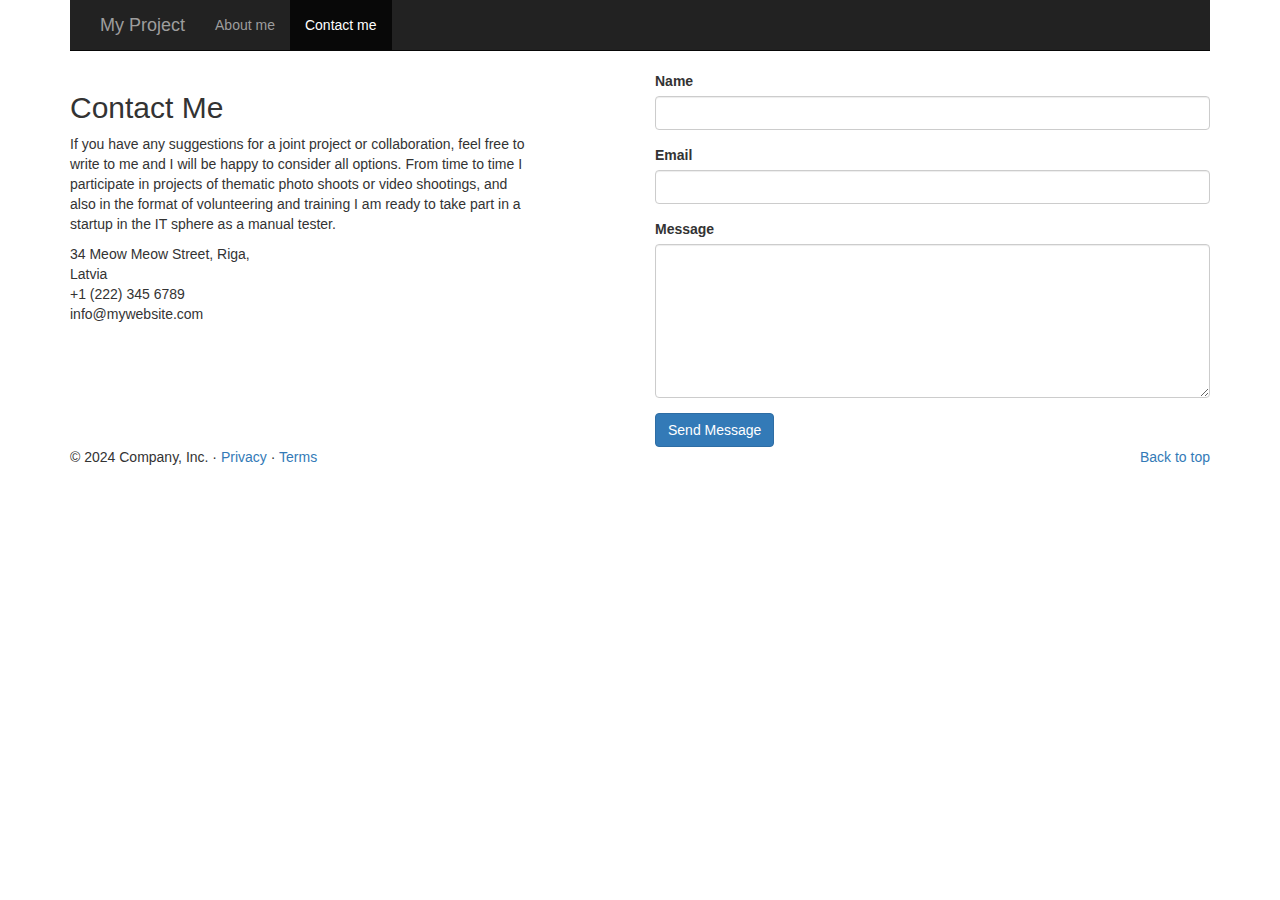
==== contactpage.html @ 27ccceea "Change label" ====
<!doctype html>
<html lang="en">

<head>
  <meta charset="utf-8">
  <meta http-equiv="X-UA-Compatible" content="IE=edge">
  <meta name="viewport" content="width=device-width, initial-scale=1">
  <link rel="apple-touch-icon" sizes="180x180" href="favicon/apple-touch-icon.png">
  <link rel="icon" type="image/png" sizes="32x32" href="favicon/favicon-32x32.png">
  <link rel="icon" type="image/png" sizes="16x16" href="favicon/favicon-16x16.png">
  <link rel="manifest" href="favicon/site.webmanifest">

  <title>Svetlana Frolova - My Project</title>

  <link href="https://fonts.googleapis.com/css?family=Poppins:300,400,500,700,900&amp;display=swap" rel="stylesheet">

  <link rel="stylesheet" href="https://cdn.jsdelivr.net/npm/bootstrap@3.4.1/dist/css/bootstrap.min.css"
    integrity="sha384-HSMxcRTRxnN+Bdg0JdbxYKrThecOKuH5zCYotlSAcp1+c8xmyTe9GYg1l9a69psu" crossorigin="anonymous">
  <link href="main.css" rel="stylesheet">
  <link href="icons/style.css" rel="stylesheet">
</head>

<body>
  <div class="navbar-wrapper">
    <div class="container">

      <nav class="navbar navbar-inverse navbar-static-top col-md-12">
        <div class="container">
          <div class="navbar-header">
            <button type="button" class="navbar-toggle collapsed" data-toggle="collapse" data-target="#navbar"
              aria-expanded="false" aria-controls="navbar">
              <span class="sr-only">Toggle navigation</span>
              <span class="icon-bar"></span>
              <span class="icon-bar"></span>
              <span class="icon-bar"></span>
            </button>
            <a class="navbar-brand" href="#"> My Project</a>
          </div>
          <div id="navbar" class="navbar-collapse collapse">
            <ul class="nav navbar-nav">
              <li><a href="./index.html">About me</a></li>
              <li class="active"><a href="./contactpage.html">Contact me</a></li>
            </ul>
          </div>
        </div>
      </nav>
    </div>
  </div>
  <div class="contact-content">
    <div class="container">
      <div class="row">
        <div class="col-md-5 mr-auto">
          <h2>Contact Me</h2>
          <p class="mb-5">If you have any suggestions for a joint project or collaboration, feel free to write to me 
            and I will be happy to consider all options. From time to time I participate in projects of thematic photo 
            shoots or video shootings, and also in the format of volunteering and training I am ready to take part in a 
            startup in the IT sphere as a manual tester.</p>

          <ul class="list-unstyled pl-md-5 mb-5">
            <li class="d-flex text-black mb-2">
              <span class="mr-3"><span class="icon-map"></span></span> 34 Meow Meow Street, Riga, <br> Latvia
            </li>
            <li class="d-flex text-black mb-2"><span class="mr-3"><span class="icon-phone"></span></span> +1 (222) 345
              6789</li>
            <li class="d-flex text-black"><span class="mr-3"><span class="icon-envelop"></span></span>
              info@mywebsite.com </li>
          </ul>
        </div>
        <div class="col-md-1"> <!-- колонка-мд на среднем устройстве(от планшета и больше)-1 колонка из 12, col-xs-12 значило бы
                               что займет все пространство, если уменьшать экран-->
        </div>
        <div class="col-md-6">
          <form class="mb-5" method="post" id="contactForm" name="contactForm" novalidate="novalidate">
            <div class="row">

              <div class="col-md-12 form-group">
                <label for="name" class="col-form-label">Name</label>
                <input type="text" class="form-control" name="name" id="name">
              </div>
            </div>
            <div class="row">
              <div class="col-md-12 form-group">
                <label for="email" class="col-form-label">Email</label>
                <input type="text" class="form-control" name="email" id="email">
              </div>
            </div>

            <div class="row">
              <div class="col-md-12 form-group">
                <label for="message" class="col-form-label">Message</label>
                <textarea class="form-control" name="message" id="message" cols="30" rows="7"></textarea>
              </div>
            </div>
            <div class="row">
              <div class="col-md-12">
                <input type="submit" value="Send Message" class="btn btn-primary rounded-0 py-2 px-4">
                <span class="submitting"></span> <!-- спан значит будет не весь ряд занимать-->
              </div>
            </div>
          </form>          
        </div>
      </div>
      <footer>
        <p class="pull-right"><a href="#">Back to top</a></p>
        <p>© 2024 Company, Inc. · <a href="#">Privacy</a> · <a href="#">Terms</a></p>
      </footer>
    </div>
  </div>





  <script src="https://code.jquery.com/jquery-1.12.4.min.js"
    integrity="sha384-nvAa0+6Qg9clwYCGGPpDQLVpLNn0fRaROjHqs13t4Ggj3Ez50XnGQqc/r8MhnRDZ"
    crossorigin="anonymous"></script>
  <!-- Include all compiled plugins (below), or include individual files as needed -->
  <script src="https://cdn.jsdelivr.net/npm/bootstrap@3.4.1/dist/js/bootstrap.min.js"
    integrity="sha384-aJ21OjlMXNL5UyIl/XNwTMqvzeRMZH2w8c5cRVpzpU8Y5bApTppSuUkhZXN0VxHd"
    crossorigin="anonymous"></script>
</body>

</html>
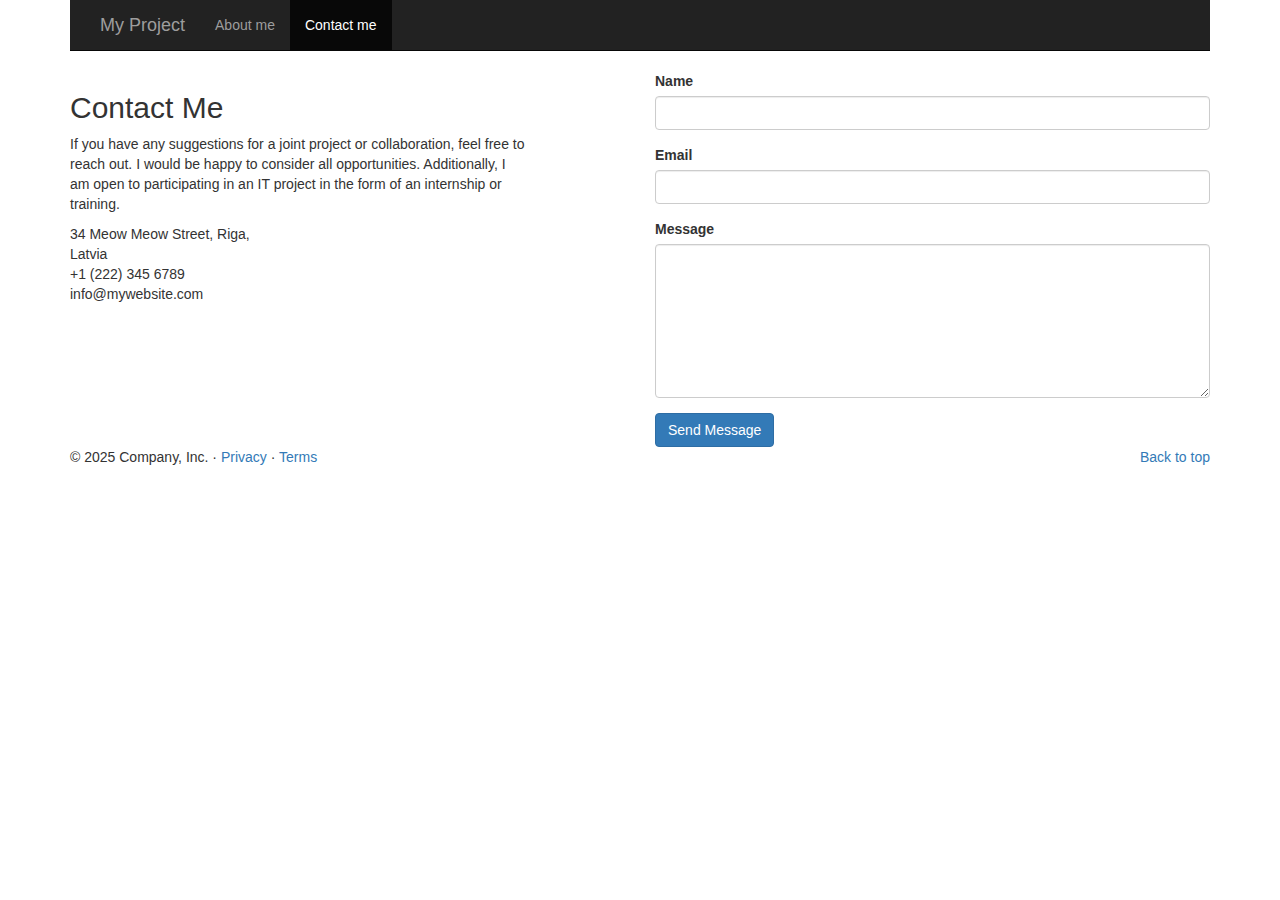
==== commit c4b32952: "Update Contact Page" ====
--- a/contactpage.html
+++ b/contactpage.html
@@ -34,7 +34,7 @@
               <span class="icon-bar"></span>
               <span class="icon-bar"></span>
             </button>
-            <a class="navbar-brand" href="#"> My Project</a>
+            <a class="navbar-brand" href="./index.html"> My Project</a>
           </div>
           <div id="navbar" class="navbar-collapse collapse">
             <ul class="nav navbar-nav">
@@ -51,10 +51,7 @@
       <div class="row">
         <div class="col-md-5 mr-auto">
           <h2>Contact Me</h2>
-          <p class="mb-5">If you have any suggestions for a joint project or collaboration, feel free to write to me 
-            and I will be happy to consider all options. From time to time I participate in projects of thematic photo 
-            shoots or video shootings, and also in the format of volunteering and training I am ready to take part in a 
-            startup in the IT sphere as a manual tester.</p>
+          <p class="mb-5">If you have any suggestions for a joint project or collaboration, feel free to reach out. I would be happy to consider all opportunities. Additionally, I am open to participating in an IT project in the form of an internship or training.</p>
 
           <ul class="list-unstyled pl-md-5 mb-5">
             <li class="d-flex text-black mb-2">
@@ -102,7 +99,7 @@
       </div>
       <footer>
         <p class="pull-right"><a href="#">Back to top</a></p>
-        <p>© 2024 Company, Inc. · <a href="#">Privacy</a> · <a href="#">Terms</a></p>
+        <p>© 2025 Company, Inc. · <a href="#">Privacy</a> · <a href="#">Terms</a></p>
       </footer>
     </div>
   </div>
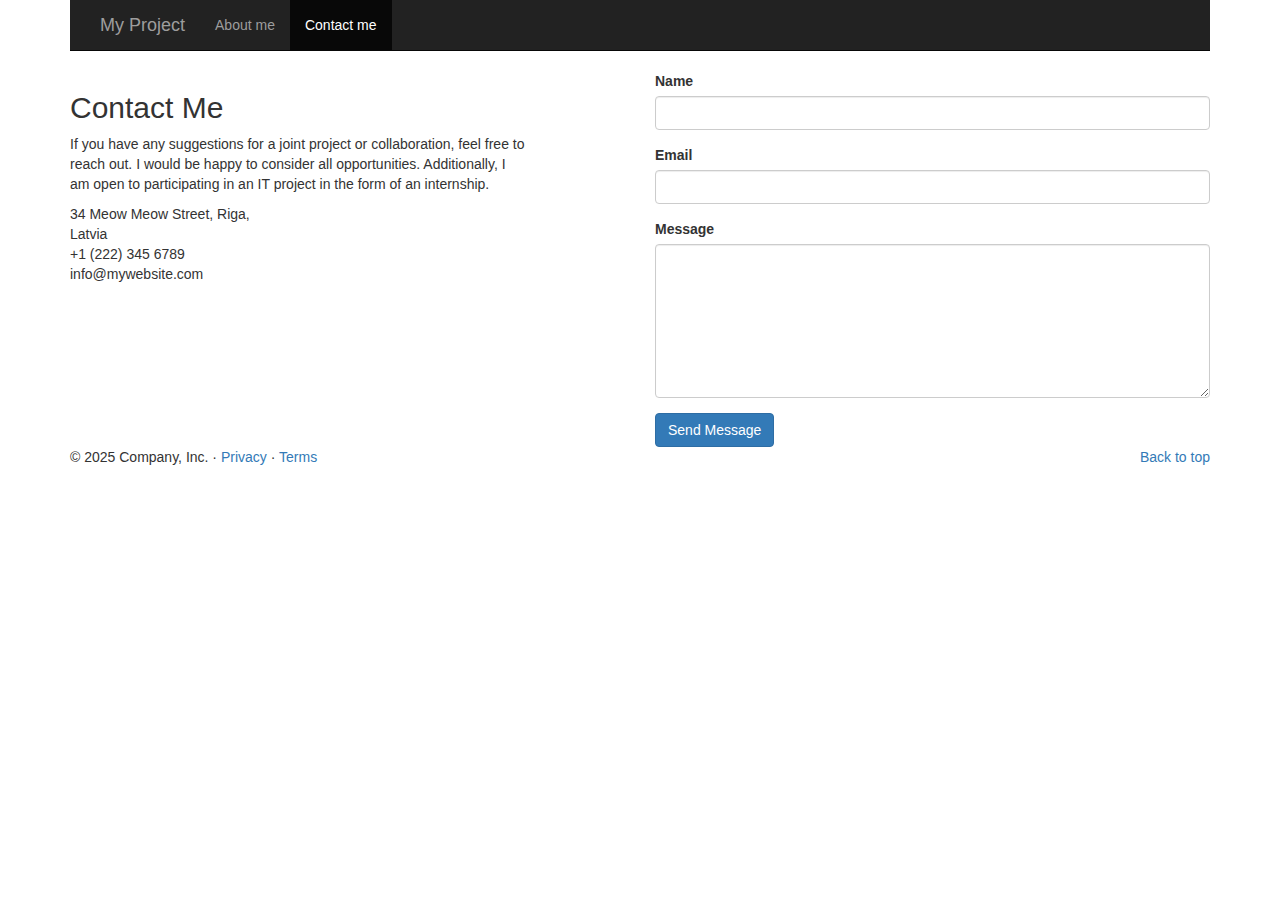
==== commit 0401ad03: "Update Carousel" ====
--- a/contactpage.html
+++ b/contactpage.html
@@ -51,7 +51,7 @@
       <div class="row">
         <div class="col-md-5 mr-auto">
           <h2>Contact Me</h2>
-          <p class="mb-5">If you have any suggestions for a joint project or collaboration, feel free to reach out. I would be happy to consider all opportunities. Additionally, I am open to participating in an IT project in the form of an internship or training.</p>
+          <p class="mb-5">If you have any suggestions for a joint project or collaboration, feel free to reach out. I would be happy to consider all opportunities. Additionally, I am open to participating in an IT project in the form of an internship.</p>
 
           <ul class="list-unstyled pl-md-5 mb-5">
             <li class="d-flex text-black mb-2">
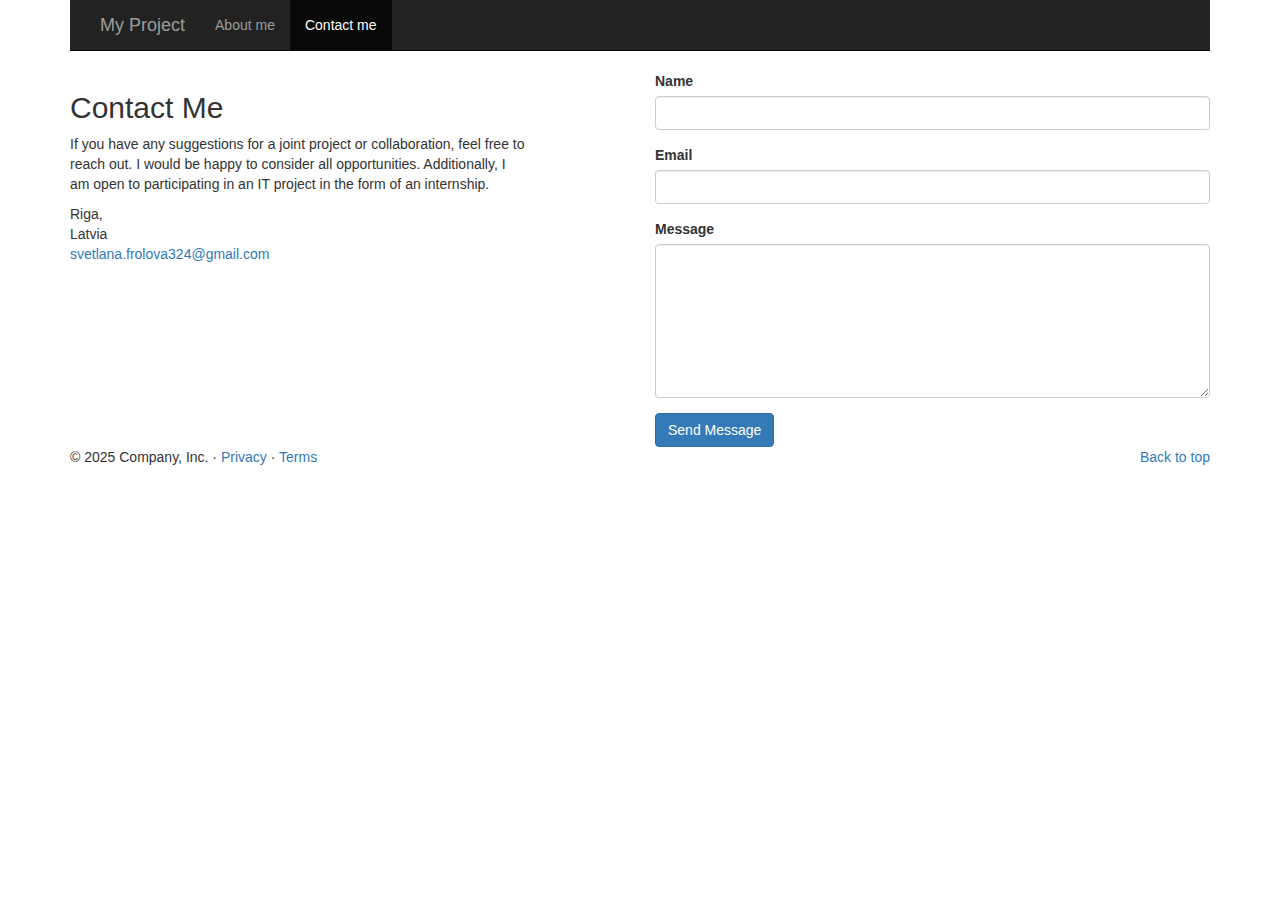
==== commit 08b5c13d: "Update Contact Me" ====
--- a/contactpage.html
+++ b/contactpage.html
@@ -55,12 +55,10 @@
 
           <ul class="list-unstyled pl-md-5 mb-5">
             <li class="d-flex text-black mb-2">
-              <span class="mr-3"><span class="icon-map"></span></span> 34 Meow Meow Street, Riga, <br> Latvia
+              <span class="mr-3"><span class="icon-map"></span></span> Riga, <br> Latvia
             </li>
-            <li class="d-flex text-black mb-2"><span class="mr-3"><span class="icon-phone"></span></span> +1 (222) 345
-              6789</li>
-            <li class="d-flex text-black"><span class="mr-3"><span class="icon-envelop"></span></span>
-              info@mywebsite.com </li>
+            <li class="d-flex text-black"><span class="mr-3"><span class="icon-envelop"></span></span><a href="mailto:svetlana.frolova324@gmail.com">
+              svetlana.frolova324@gmail.com </a> </li>
           </ul>
         </div>
         <div class="col-md-1"> <!-- колонка-мд на среднем устройстве(от планшета и больше)-1 колонка из 12, col-xs-12 значило бы
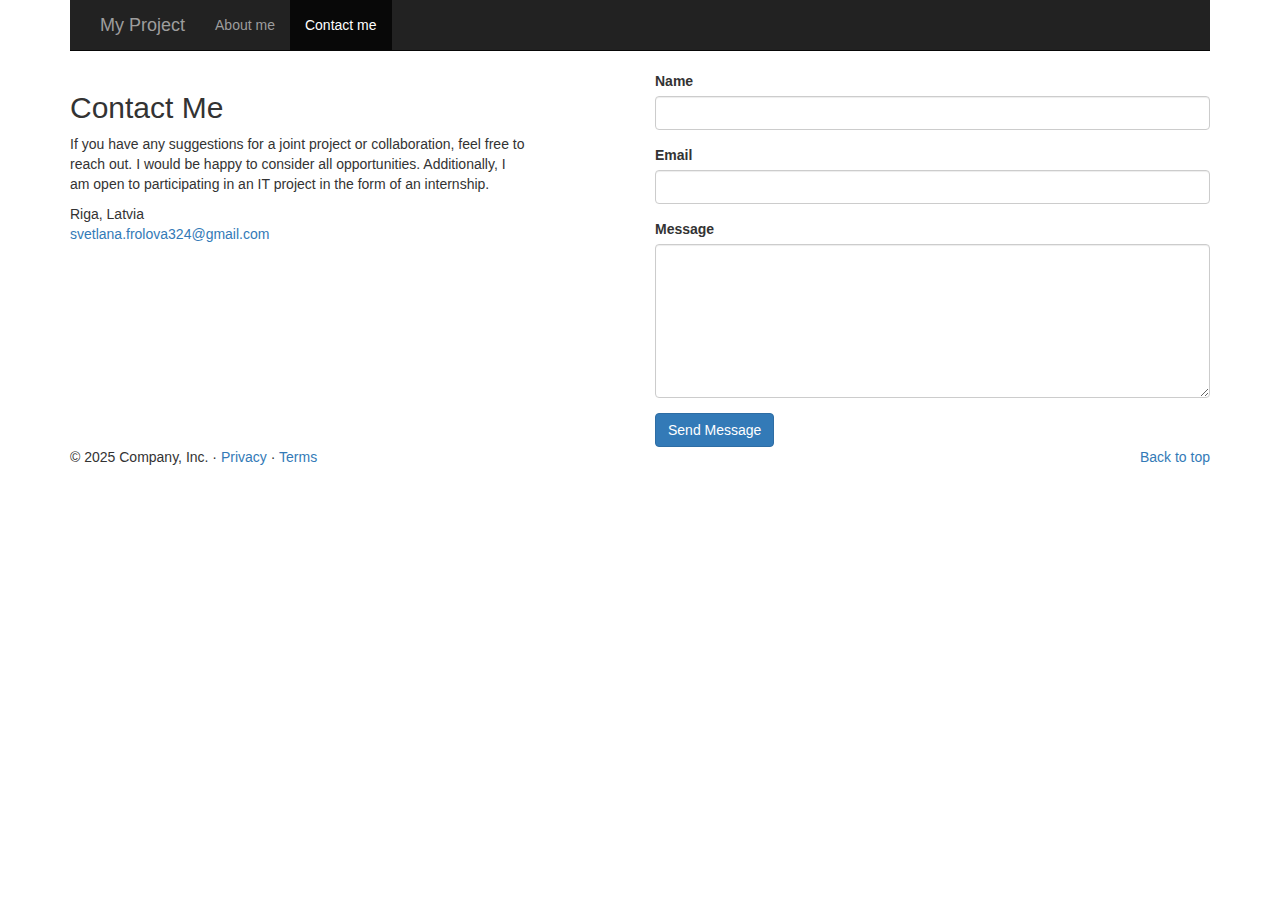
==== commit 3f0d1dd2: "Try Fix Buttons" ====
--- a/contactpage.html
+++ b/contactpage.html
@@ -55,7 +55,7 @@
 
           <ul class="list-unstyled pl-md-5 mb-5">
             <li class="d-flex text-black mb-2">
-              <span class="mr-3"><span class="icon-map"></span></span> Riga, <br> Latvia
+              <span class="mr-3"><span class="icon-map"></span></span> Riga, Latvia
             </li>
             <li class="d-flex text-black"><span class="mr-3"><span class="icon-envelop"></span></span><a href="mailto:svetlana.frolova324@gmail.com">
               svetlana.frolova324@gmail.com </a> </li>
